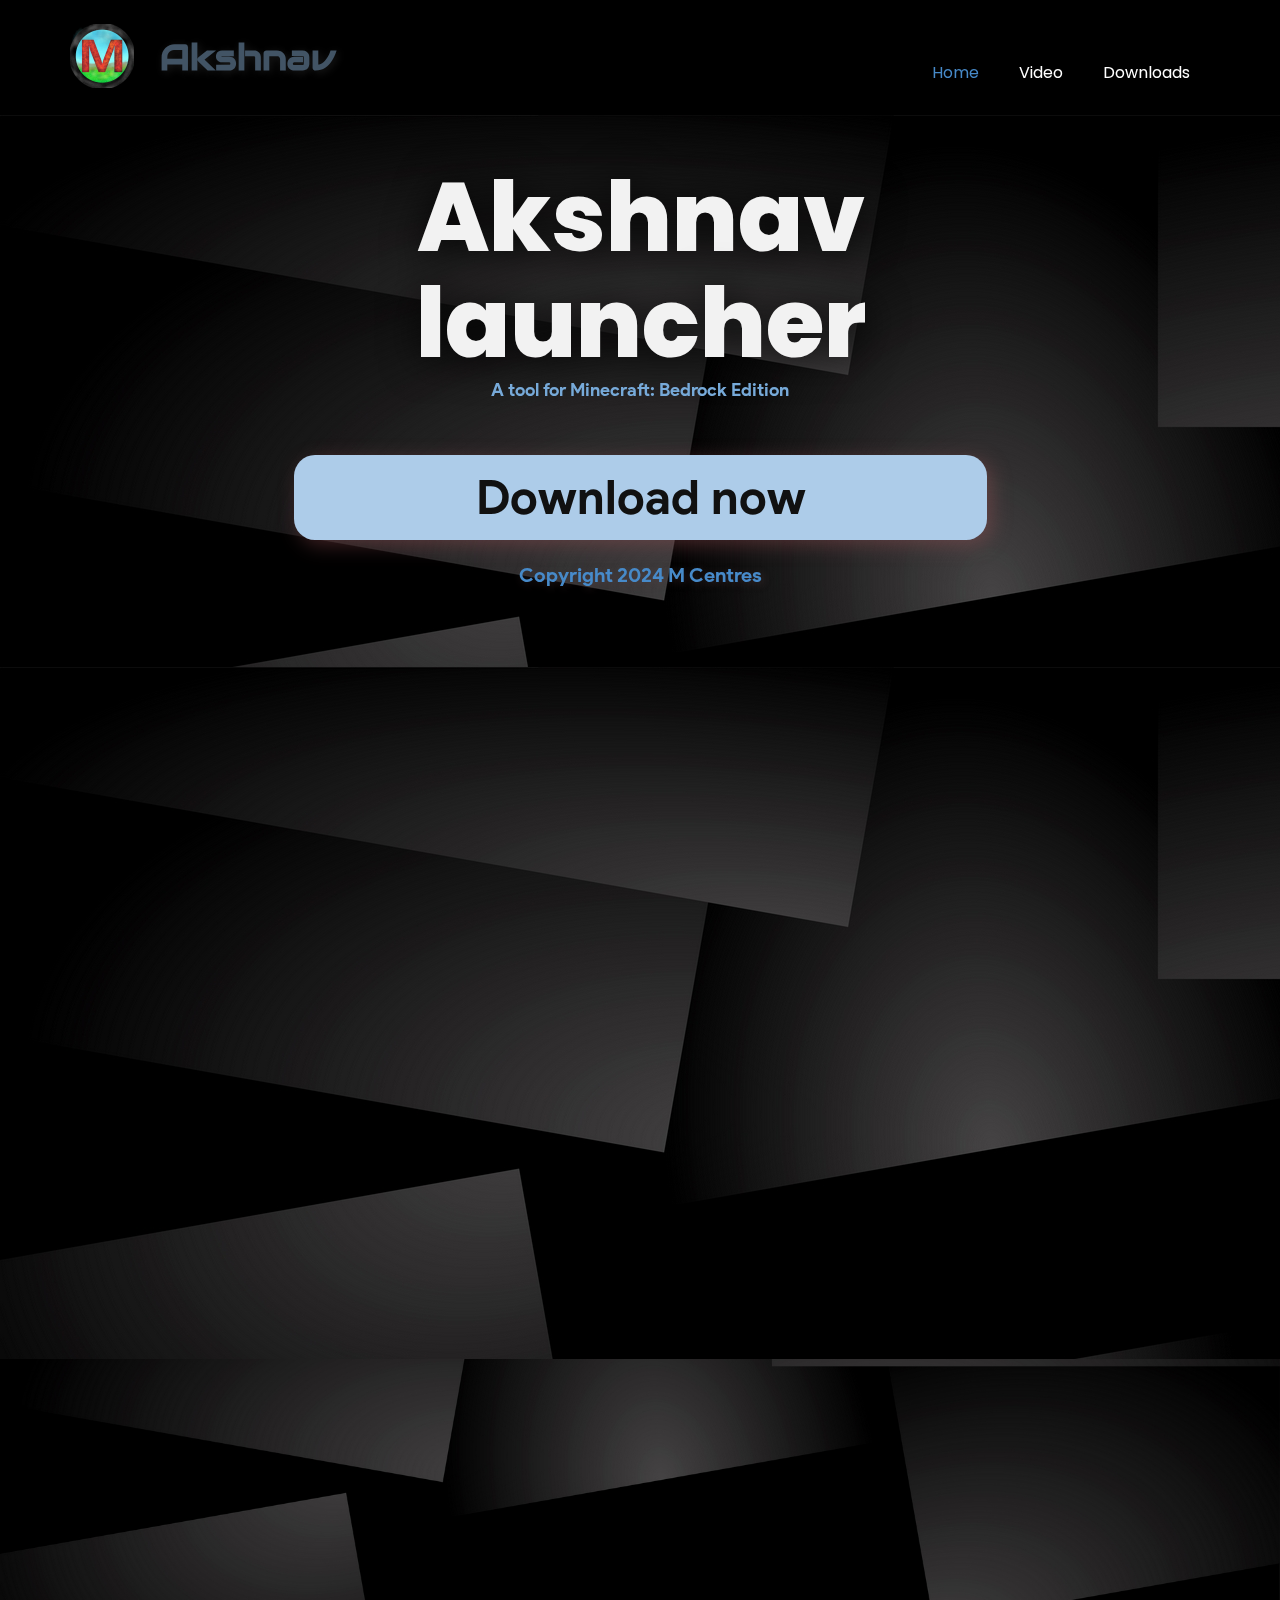
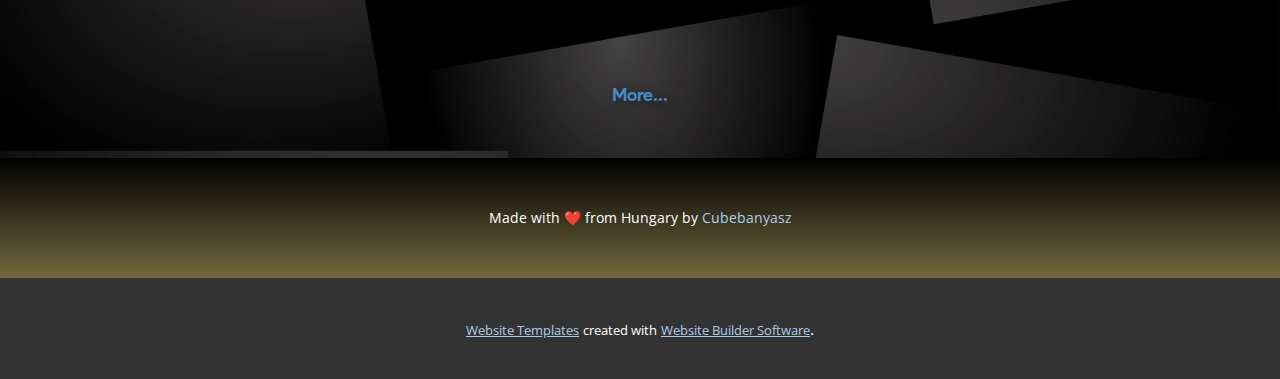
==== Home.html @ bc9ab86b "first commit" ====
<!DOCTYPE html>
<html style="font-size: 16px;" lang="en"><head>
    <meta name="viewport" content="width=device-width, initial-scale=1.0">
    <meta charset="utf-8">
    <meta name="keywords" content="Meet your design team">
    <meta name="description" content="">
    <title>Home</title>
    <link rel="stylesheet" href="nicepage.css" media="screen">
<link rel="stylesheet" href="Home.css" media="screen">
    <script class="u-script" type="text/javascript" src="jquery.js" defer=""></script>
    <script class="u-script" type="text/javascript" src="nicepage.js" defer=""></script>
    <meta name="generator" content="Nicepage 6.5.3, nicepage.com">
    
    <link id="u-theme-google-font" rel="stylesheet" href="https://fonts.googleapis.com/css?family=Roboto:100,100i,300,300i,400,400i,500,500i,700,700i,900,900i|Open+Sans:300,300i,400,400i,500,500i,600,600i,700,700i,800,800i">
    <link id="u-page-google-font" rel="stylesheet" href="https://fonts.googleapis.com/css?family=Poppins:100,100i,200,200i,300,300i,400,400i,500,500i,600,600i,700,700i,800,800i,900,900i|Audiowide:400">
    
    
    
    
    
    
    <script type="application/ld+json">{
		"@context": "http://schema.org",
		"@type": "Organization",
		"name": "",
		"logo": "/images/app-1.png"
}</script>
    <meta name="theme-color" content="#478ac9">
    <meta property="og:title" content="Home">
    <meta property="og:type" content="website">
  <meta data-intl-tel-input-cdn-path="intlTelInput/"></head>
  <body data-path-to-root="/" data-include-products="true" class="u-body u-xl-mode" data-lang="en"><header class="u-black u-clearfix u-header u-sticky u-sticky-7d30 u-header" id="sec-f02a"><div class="u-clearfix u-sheet u-sheet-1">
        <a href="https://akshnav.cubebanyasz.me" class="u-image u-logo u-image-1" data-image-width="256" data-image-height="256" title="Home" rel="nofollow">
          <img src="/images/app-1.png" class="u-logo-image u-logo-image-1">
        </a>
        <h3 class="u-custom-font u-headline u-text u-text-default u-text-palette-1-dark-2 u-text-1" data-animation-name="customAnimationIn" data-animation-duration="1000" data-animation-delay="0">
          <a href="/">Akshnav </a>
        </h3>
        <nav class="u-menu u-menu-one-level u-offcanvas u-menu-1" data-position="Menu">
          <div class="menu-collapse u-custom-font" style="font-size: 1rem; letter-spacing: 0px; font-family: Poppins;">
            <a class="u-button-style u-custom-left-right-menu-spacing u-custom-padding-bottom u-custom-top-bottom-menu-spacing u-nav-link u-text-active-palette-1-base u-text-hover-palette-2-base" href="#">
              <svg class="u-svg-link" viewBox="0 0 24 24"><use xmlns:xlink="http://www.w3.org/1999/xlink" xlink:href="#menu-hamburger"></use></svg>
              <svg class="u-svg-content" version="1.1" id="menu-hamburger" viewBox="0 0 16 16" x="0px" y="0px" xmlns:xlink="http://www.w3.org/1999/xlink" xmlns="http://www.w3.org/2000/svg"><g><rect y="1" width="16" height="2"></rect><rect y="7" width="16" height="2"></rect><rect y="13" width="16" height="2"></rect>
</g></svg>
            </a>
          </div>
          <div class="u-custom-menu u-nav-container">
            <ul class="u-custom-font u-nav u-unstyled u-nav-1"><li class="u-nav-item"><a class="u-button-style u-nav-link u-text-active-palette-1-base u-text-hover-palette-2-base" href="/Home.html" style="padding: 10px 20px;">Home</a>
</li><li class="u-nav-item"><a class="u-button-style u-nav-link u-text-active-palette-1-base u-text-hover-palette-2-base" href="Home/#sec-6ffa" style="padding: 10px 20px;">Video</a>
</li><li class="u-nav-item"><a class="u-button-style u-nav-link u-text-active-palette-1-base u-text-hover-palette-2-base" href="Home/#sec-b356" style="padding: 10px 20px;">Downloads</a>
</li></ul>
          </div>
          <div class="u-custom-menu u-nav-container-collapse">
            <div class="u-black u-container-style u-inner-container-layout u-opacity u-opacity-95 u-sidenav">
              <div class="u-inner-container-layout u-sidenav-overflow">
                <div class="u-menu-close"></div>
                <ul class="u-align-center u-nav u-popupmenu-items u-unstyled u-nav-2"><li class="u-nav-item"><a class="u-button-style u-nav-link" href="/Home.html">Home</a>
</li><li class="u-nav-item"><a class="u-button-style u-nav-link" href="Home/#sec-6ffa">Video</a>
</li><li class="u-nav-item"><a class="u-button-style u-nav-link" href="Home/#sec-b356">Downloads</a>
</li></ul>
              </div>
            </div>
            <div class="u-black u-menu-overlay u-opacity u-opacity-70"></div>
          </div>
        </nav>
      </div></header>
    <section class="u-align-center u-clearfix u-image u-image-tiles u-section-1" id="carousel_1078" data-image-width="7999" data-image-height="5000">
      
      
      <div class="u-clearfix u-sheet u-sheet-1">
        <h2 class="u-custom-font u-text u-text-grey-5 u-text-1" data-animation-name="customAnimationIn" data-animation-duration="1000" data-animation-delay="0">Akshnav launcher </h2>
        <p class="u-align-center u-custom-font u-text u-text-palette-1-light-1 u-text-2" data-animation-name="customAnimationIn" data-animation-duration="1000" data-animation-delay="0">A tool for Minecraft: Bedrock Edition </p>
        <div class="custom-expanded u-align-center u-container-style u-effect-fade u-group u-hover-box u-hover-feature u-palette-1-light-2 u-radius u-shape-round u-group-1" data-href="#" data-animation-name="fadeIn" data-animation-duration="1000" data-animation-delay="0" data-animation-out="1">
          <div class="u-back-slide u-container-layout u-valign-middle u-container-layout-1">
            <h2 class="u-custom-font u-text u-text-default u-text-3" data-animation-name="customAnimationIn" data-animation-duration="1000" data-animation-delay="0">Download now</h2>
          </div>
          <div class="u-black u-container-layout u-opacity u-opacity-25 u-over-slide u-container-layout-2"></div>
        </div>
        <p class="u-custom-font u-text u-text-body-alt-color u-text-4">
          <a class="u-active-none u-border-none u-btn u-button-link u-button-style u-hover-none u-none u-text-palette-1-base u-btn-1" data-href="https://twitter.com/tinedpakgamer/" data-target="_blank" data-animation-name="fadeIn" data-animation-duration="1000" data-animation-delay="0">Copyright 2024 M Centres </a>
        </p>
      </div>
    </section>
    <section class="u-clearfix u-image u-image-tiles u-section-2" id="sec-6ffa" data-image-width="7999" data-image-height="5000">
      
      
      
      <div class="u-clearfix u-sheet u-valign-middle u-sheet-1">
        <h2 class="u-align-center u-custom-font u-hover-feature u-text u-text-palette-1-light-1 u-text-1" data-animation-name="fadeIn" data-animation-duration="1000" data-animation-delay="0" data-animation-out="0">Latest video</h2><span class="u-file-icon u-icon u-icon-rectangle u-text-custom-color-1 u-icon-1" data-animation-name="fadeIn" data-animation-duration="1000" data-animation-delay="0"><img src="/images/711245-8f89947e.png" alt=""></span>
        <div class="u-hover-feature u-shading u-video u-video-contain u-video-1" data-animation-name="customAnimationIn" data-animation-duration="500" data-animation-delay="0" data-animation-direction="" data-animation-out="0">
          <div class="embed-responsive embed-responsive-1">
            <iframe style="position: absolute;top: 0;left: 0;width: 100%;height: 100%;" class="embed-responsive-item" src="https://www.youtube.com/embed/TRhek4XARvc?mute=0&amp;showinfo=0&amp;controls=0&amp;start=0" frameborder="0" allowfullscreen=""></iframe>
          </div>
        </div>
      </div>
    </section>
    <section class="u-clearfix u-image u-section-3" id="sec-b356" data-image-width="7999" data-image-height="5000">
      <div class="u-clearfix u-sheet u-sheet-1">
        <h2 class="u-align-center u-custom-font u-hover-feature u-text u-text-palette-1-light-1 u-text-1" data-animation-name="flipIn" data-animation-duration="1000" data-animation-delay="0" data-animation-out="0" data-animation-direction="X">Downloads</h2>
        <div class="u-expanded-width u-list u-list-1">
          <div class="u-repeater u-repeater-1"></div>
        </div>
        <div class="custom-expanded u-align-center u-container-style u-gradient u-group u-hover-feature u-radius u-shape-round u-group-1" data-href="https://akshnav.cubebanyasz.me/akshnav/akshnav.exe" data-animation-name="fadeIn" data-animation-duration="1000" data-animation-delay="0" data-animation-out="0" rel="nofollow">
          <div class="u-container-layout u-valign-middle u-container-layout-1">
            <h2 class="u-custom-font u-text u-text-default u-text-2" data-animation-name="customAnimationIn" data-animation-duration="1000" data-animation-delay="0" data-animation-out="0">Download</h2>
          </div>
        </div>
        <p class="u-align-center u-custom-font u-text u-text-custom-color-1 u-text-3">
          <a class="u-active-none u-border-none u-btn u-button-link u-button-style u-dialog-link u-hover-none u-none u-text-palette-1-base u-btn-1" data-href="#sec-3221">More...</a>
        </p>
      </div>
      
      
    </section>
    
    
    
    
    <footer class="u-align-center u-clearfix u-footer u-gradient u-footer" id="sec-a5d3"><div class="u-clearfix u-sheet u-valign-middle u-sheet-1">
        <p class="u-small-text u-text u-text-variant u-text-1">
          <span class="u-text-body-alt-color">Made with ❤️ from Hungary by</span>
          <a href="cubebanyasz.me" class="u-active-none u-border-none u-btn u-button-link u-button-style u-hover-none u-none u-text-palette-1-light-2 u-btn-1" target="_blank">Cubebanyasz </a>
        </p>
      </div></footer>
    <section class="u-backlink u-clearfix u-grey-80">
      <a class="u-link" href="https://nicepage.com/website-templates" target="_blank">
        <span>Website Templates</span>
      </a>
      <p class="u-text">
        <span>created with</span>
      </p>
      <a class="u-link" href="" target="_blank">
        <span>Website Builder Software</span>
      </a>. 
    </section><span style="height: 64px; width: 64px; margin-left: 0px; margin-right: auto; margin-top: 0px; background-image: linear-gradient(#adcce9, #db545a); right: 20px; bottom: 20px; padding: 14px; box-shadow: 5px 5px 20px 0 rgba(0,0,0,0.4); --radius:15px;" class="u-back-to-top u-gradient u-hidden-sm u-icon u-icon-rounded u-opacity u-opacity-75 u-radius u-text-palette-1-dark-3" data-href="#">
        <svg class="u-svg-link" preserveAspectRatio="xMidYMin slice" viewBox="0 0 551.13 551.13"><use xmlns:xlink="http://www.w3.org/1999/xlink" xlink:href="#svg-1d98"></use></svg>
        <svg class="u-svg-content" enable-background="new 0 0 551.13 551.13" viewBox="0 0 551.13 551.13" xmlns="http://www.w3.org/2000/svg" id="svg-1d98"><path d="m275.565 189.451 223.897 223.897h51.668l-275.565-275.565-275.565 275.565h51.668z"></path></svg>
    </span>
  <section class="u-black u-clearfix u-container-style u-dialog-block u-opacity u-opacity-70 u-dialog-section-7" id="sec-3221">
      <div class="u-container-style u-dialog u-gradient u-radius u-shape-round u-dialog-1">
        <div class="u-container-layout u-container-layout-1">
          <h2 class="u-custom-font u-text u-text-palette-1-light-3 u-text-1" data-animation-name="fadeIn" data-animation-duration="1000" data-animation-delay="0">More downloads on:</h2><span class="u-file-icon u-icon u-icon-1" data-href="https://github.com/misike12/misike12.github.io" data-target="_blank" rel="nofollow" data-animation-name="fadeIn" data-animation-duration="1000" data-animation-delay="0"><img src="/images/270798.png" alt=""></span><span class="u-file-icon u-icon u-icon-2" data-href="https://discord.com/invite/DBgqkGsEFa " data-target="_blank" rel="nofollow" data-animation-name="fadeIn" data-animation-duration="1000" data-animation-delay="0"><img src="/images/5968756.png" alt=""></span><span class="u-file-icon u-icon u-text-palette-1-base u-icon-3" data-href="https://twitter.com/tinedpakgamer/" data-target="_blank" rel="nofollow" data-animation-name="fadeIn" data-animation-duration="1000" data-animation-delay="0"><img src="/images/5968958-2f6235b1.png" alt=""></span>
        </div><button class="u-dialog-close-button u-file-icon u-icon u-text-palette-1-light-1 u-icon-4"><img src="/images/5264104-6bb0cfde.png" alt=""></button>
      </div>
    </section><style>.u-dialog-section-7 .u-dialog-1 {
  width: 800px;
  min-height: 200px;
  height: auto;
  background-image: linear-gradient(to right, black, #292e33);
  --radius: 21px;
  box-shadow: 2px 2px 40px 7px rgba(0,0,0,1);
  margin: 284px auto 60px;
}

.u-dialog-section-7 .u-container-layout-1 {
  padding: 30px;
}

.u-dialog-section-7 .u-text-1 {
  font-family: Poppins;
  width: 483px;
  margin: 0 auto;
}

.u-dialog-section-7 .u-icon-1 {
  width: 64px;
  height: 64px;
  margin: 18px auto 0 151px;
}

.u-dialog-section-7 .u-icon-2 {
  width: 64px;
  height: 64px;
  margin: -64px 151px 0 auto;
}

.u-dialog-section-7 .u-icon-3 {
  width: 64px;
  height: 64px;
  margin: -64px auto 0;
}

.u-dialog-section-7 .u-icon-4 {
  width: 20px;
  height: 20px;
}

@media (max-width: 1199px) {
  .u-dialog-section-7 .u-icon-1 {
    margin-left: 151px;
  }

  .u-dialog-section-7 .u-icon-2 {
    margin-right: 151px;
  }
}

@media (max-width: 991px) {
  .u-dialog-section-7 .u-dialog-1 {
    width: 720px;
  }
}

@media (max-width: 767px) {
  .u-dialog-section-7 .u-dialog-1 {
    width: 540px;
  }

  .u-dialog-section-7 .u-container-layout-1 {
    padding-left: 10px;
    padding-right: 10px;
  }
}

@media (max-width: 575px) {
  .u-dialog-section-7 .u-dialog-1 {
    width: 340px;
  }

  .u-dialog-section-7 .u-text-1 {
    width: 320px;
  }

  .u-dialog-section-7 .u-icon-1 {
    margin-left: 93px;
  }

  .u-dialog-section-7 .u-icon-2 {
    margin-right: 93px;
  }
}</style>
</body></html>
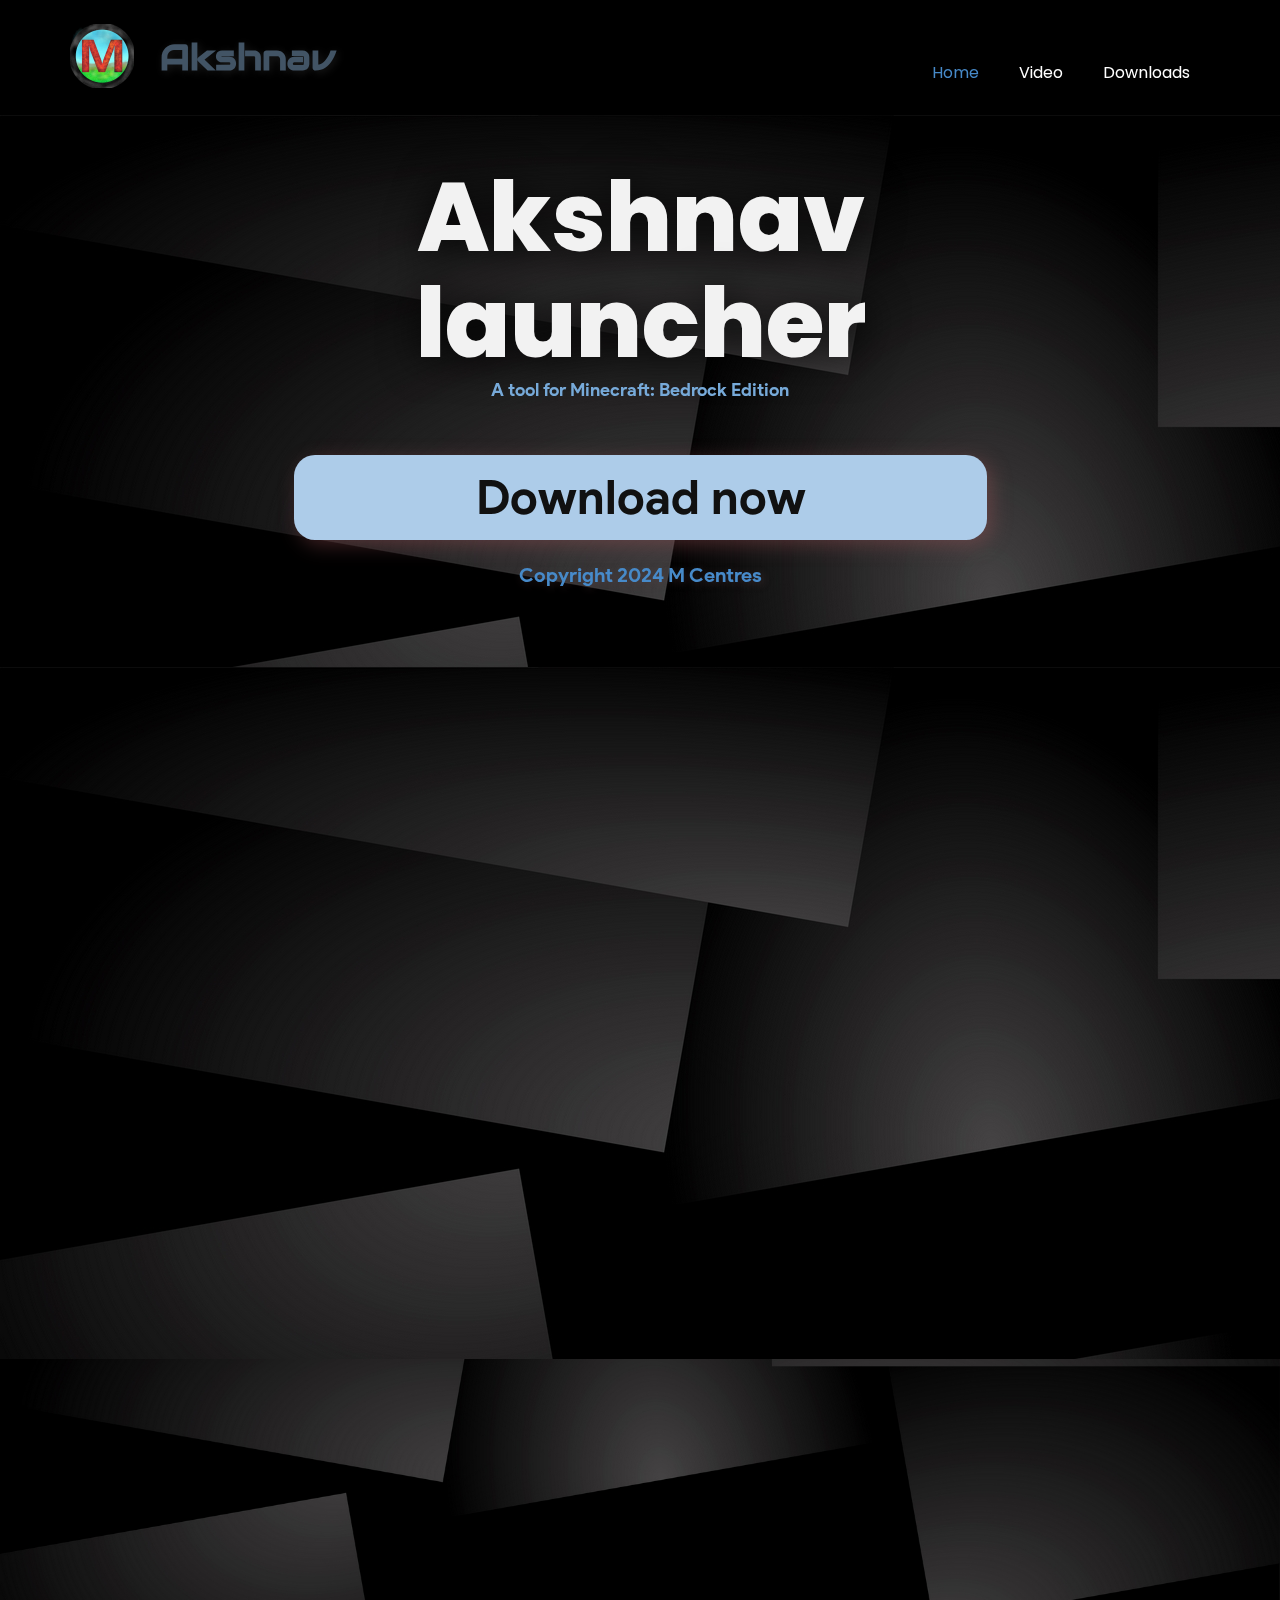
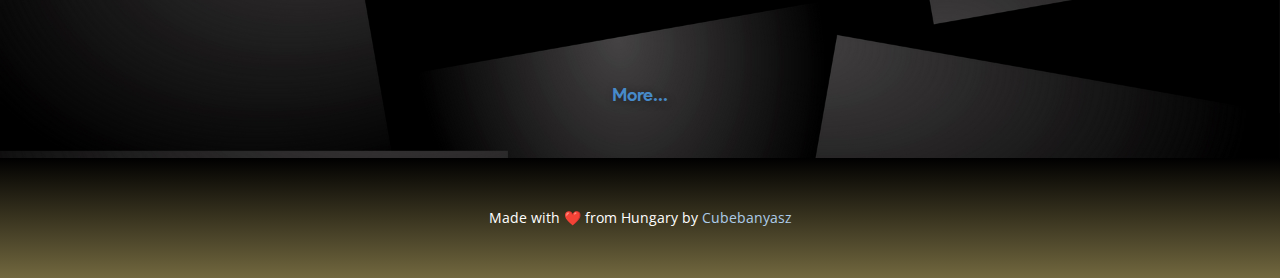
==== commit 061e8049: "rremoved vatermark" ====
--- a/Home.html
+++ b/Home.html
@@ -122,16 +122,6 @@
           <a href="cubebanyasz.me" class="u-active-none u-border-none u-btn u-button-link u-button-style u-hover-none u-none u-text-palette-1-light-2 u-btn-1" target="_blank">Cubebanyasz </a>
         </p>
       </div></footer>
-    <section class="u-backlink u-clearfix u-grey-80">
-      <a class="u-link" href="https://nicepage.com/website-templates" target="_blank">
-        <span>Website Templates</span>
-      </a>
-      <p class="u-text">
-        <span>created with</span>
-      </p>
-      <a class="u-link" href="" target="_blank">
-        <span>Website Builder Software</span>
-      </a>. 
     </section><span style="height: 64px; width: 64px; margin-left: 0px; margin-right: auto; margin-top: 0px; background-image: linear-gradient(#adcce9, #db545a); right: 20px; bottom: 20px; padding: 14px; box-shadow: 5px 5px 20px 0 rgba(0,0,0,0.4); --radius:15px;" class="u-back-to-top u-gradient u-hidden-sm u-icon u-icon-rounded u-opacity u-opacity-75 u-radius u-text-palette-1-dark-3" data-href="#">
         <svg class="u-svg-link" preserveAspectRatio="xMidYMin slice" viewBox="0 0 551.13 551.13"><use xmlns:xlink="http://www.w3.org/1999/xlink" xlink:href="#svg-1d98"></use></svg>
         <svg class="u-svg-content" enable-background="new 0 0 551.13 551.13" viewBox="0 0 551.13 551.13" xmlns="http://www.w3.org/2000/svg" id="svg-1d98"><path d="m275.565 189.451 223.897 223.897h51.668l-275.565-275.565-275.565 275.565h51.668z"></path></svg>
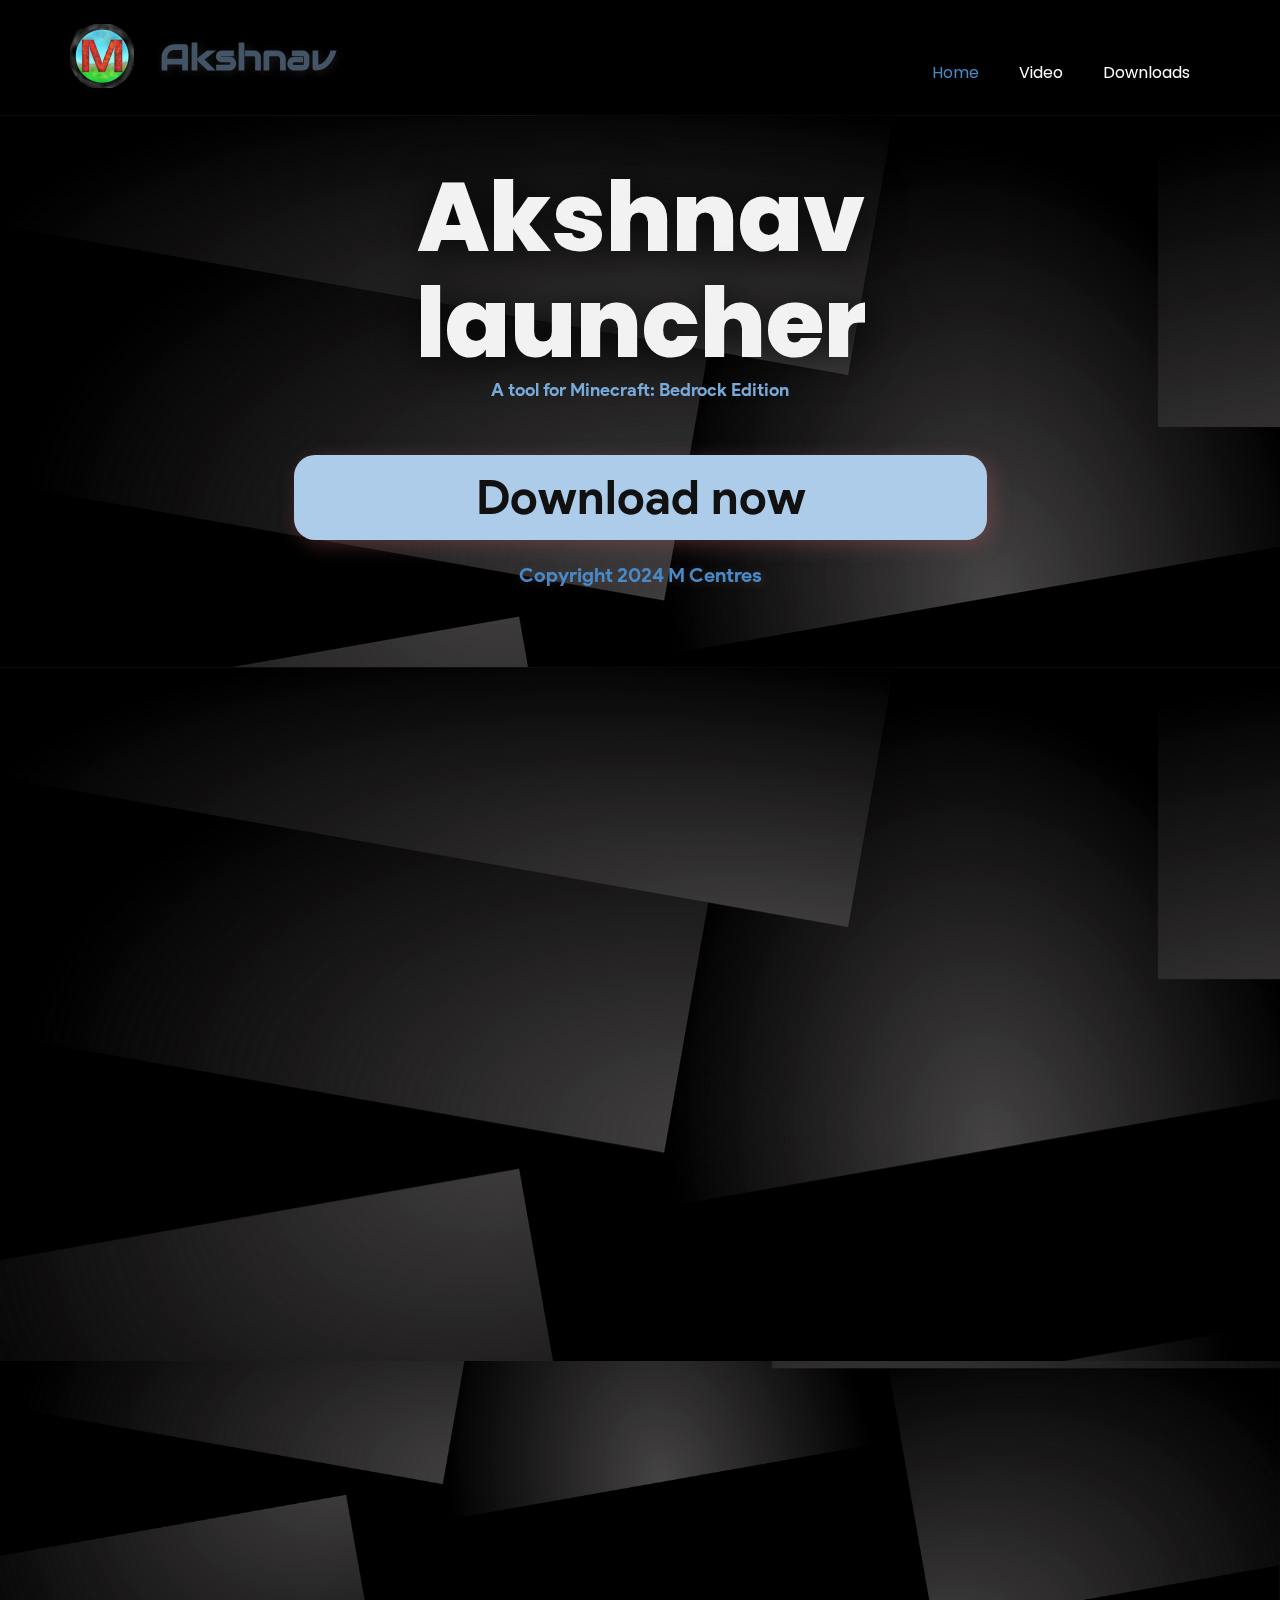
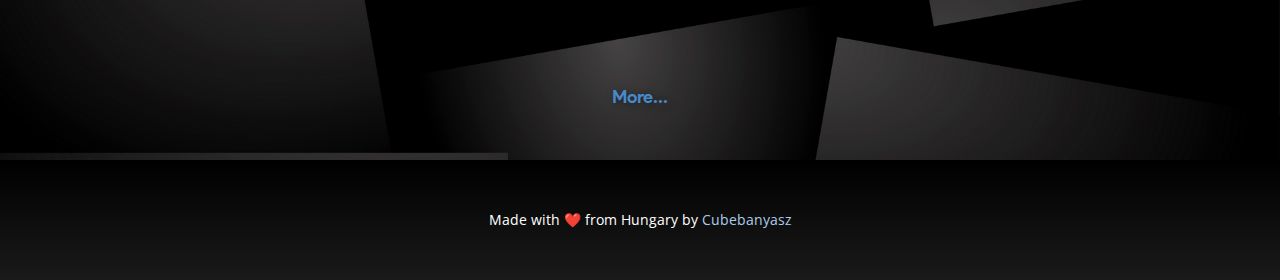
==== commit b2041fd2: "updated design" ====
--- a/Home.html
+++ b/Home.html
@@ -2,14 +2,19 @@
 <html style="font-size: 16px;" lang="en"><head>
     <meta name="viewport" content="width=device-width, initial-scale=1.0">
     <meta charset="utf-8">
-    <meta name="keywords" content="Meet your design team">
-    <meta name="description" content="">
-    <title>Home</title>
+    <meta name="keywords" content="nigger, minecraft, free, bedrock, crack, hack, mod">
+    <meta name="description" content="A tool for Minecraft: Bedrock Edition">
+    <meta name="robots" content="noindex">
+    <title>Akshnav launcher</title>
     <link rel="stylesheet" href="nicepage.css" media="screen">
 <link rel="stylesheet" href="Home.css" media="screen">
     <script class="u-script" type="text/javascript" src="jquery.js" defer=""></script>
     <script class="u-script" type="text/javascript" src="nicepage.js" defer=""></script>
     <meta name="generator" content="Nicepage 6.5.3, nicepage.com">
+    <meta property="og:title" content="Akshnav launcher">
+    <meta property="og:description" content="A free and not open source program for Minecraft: Bedrock Edition">
+    <meta property="og:image" content="/images/133837538_49d0fbcd-b7de-448c-bb6f-cfb2d358e886.jpg">
+    <meta property="og:url" content="akshnav.cubebanyasz.me">
     
     <link id="u-theme-google-font" rel="stylesheet" href="https://fonts.googleapis.com/css?family=Roboto:100,100i,300,300i,400,400i,500,500i,700,700i,900,900i|Open+Sans:300,300i,400,400i,500,500i,600,600i,700,700i,800,800i">
     <link id="u-page-google-font" rel="stylesheet" href="https://fonts.googleapis.com/css?family=Poppins:100,100i,200,200i,300,300i,400,400i,500,500i,600,600i,700,700i,800,800i,900,900i|Audiowide:400">
@@ -22,14 +27,13 @@
     <script type="application/ld+json">{
 		"@context": "http://schema.org",
 		"@type": "Organization",
-		"name": "",
+		"name": "Site1",
 		"logo": "/images/app-1.png"
 }</script>
     <meta name="theme-color" content="#478ac9">
-    <meta property="og:title" content="Home">
     <meta property="og:type" content="website">
   <meta data-intl-tel-input-cdn-path="intlTelInput/"></head>
-  <body data-path-to-root="/" data-include-products="true" class="u-body u-xl-mode" data-lang="en"><header class="u-black u-clearfix u-header u-sticky u-sticky-7d30 u-header" id="sec-f02a"><div class="u-clearfix u-sheet u-sheet-1">
+  <body data-path-to-root="/" data-include-products="true" class="u-body u-xl-mode" data-lang="en" style="background-position: 50% 50%; background-image: url(&quot;/images/133837538_49d0fbcd-b7de-448c-bb6f-cfb2d358e886.jpg?rand=1e4c&quot;);"><header class="u-black u-clearfix u-header u-sticky u-sticky-7d30 u-header" id="sec-f02a"><div class="u-clearfix u-sheet u-sheet-1">
         <a href="https://akshnav.cubebanyasz.me" class="u-image u-logo u-image-1" data-image-width="256" data-image-height="256" title="Home" rel="nofollow">
           <img src="/images/app-1.png" class="u-logo-image u-logo-image-1">
         </a>
@@ -85,8 +89,8 @@
       
       
       
-      <div class="u-clearfix u-sheet u-valign-middle u-sheet-1">
-        <h2 class="u-align-center u-custom-font u-hover-feature u-text u-text-palette-1-light-1 u-text-1" data-animation-name="fadeIn" data-animation-duration="1000" data-animation-delay="0" data-animation-out="0">Latest video</h2><span class="u-file-icon u-icon u-icon-rectangle u-text-custom-color-1 u-icon-1" data-animation-name="fadeIn" data-animation-duration="1000" data-animation-delay="0"><img src="/images/711245-8f89947e.png" alt=""></span>
+      <div class="u-clearfix u-sheet u-sheet-1">
+        <h2 class="u-align-center u-custom-font u-hover-feature u-text u-text-palette-1-light-1 u-text-1" data-animation-name="fadeIn" data-animation-duration="1000" data-animation-delay="0" data-animation-out="0">Latest video</h2>
         <div class="u-hover-feature u-shading u-video u-video-contain u-video-1" data-animation-name="customAnimationIn" data-animation-duration="500" data-animation-delay="0" data-animation-direction="" data-animation-out="0">
           <div class="embed-responsive embed-responsive-1">
             <iframe style="position: absolute;top: 0;left: 0;width: 100%;height: 100%;" class="embed-responsive-item" src="https://www.youtube.com/embed/TRhek4XARvc?mute=0&amp;showinfo=0&amp;controls=0&amp;start=0" frameborder="0" allowfullscreen=""></iframe>
--- a/nicepage.css
+++ b/nicepage.css
@@ -42487,6 +42487,11 @@
         
         
         
+        
+        
+        
+        
+        
         }
 
         /** common-rules **/
@@ -42619,6 +42624,14 @@
         margin-top: 20px;
         margin-bottom: 20px;
         line-height: 1.6;
+        }
+        .u-body
+        {
+        background-image: url("/images/default-image.jpg");
+        background-size: contain;
+        background-position: 50% 50%;
+        background-repeat: no-repeat;
+        background-attachment: scroll;
         }
         .u-input
         {
@@ -43006,7 +43019,7 @@
 
 
  .u-footer {
-  background-image: linear-gradient(black, #72683f);
+  background-image: linear-gradient(black, #1a1a1a);
 }
 
 .u-footer .u-sheet-1 {
--- a/Home.css
+++ b/Home.css
@@ -1,5 +1,5 @@
  .u-section-1 {
-  background-image: url("/images/133837538_49d0fbcd-b7de-448c-bb6f-cfb2d358e886.jpg");
+  background-image: url("/images/133837538_49d0fbcd-b7de-448c-bb6f-cfb2d358e886.jpg?rand=51bf");
   background-position: 50% 50%;
 }
 
@@ -248,7 +248,7 @@
 .u-container-layout.hover .u-block-c516-24:not([data-block-selected]):not([data-cell-selected]) {
   transform: rotate(0deg) scale(1) translateX(0px) translateY(0px) !important;
 } .u-section-2 {
-  background-image: url("/images/133837538_49d0fbcd-b7de-448c-bb6f-cfb2d358e886.jpg");
+  background-image: url("/images/133837538_49d0fbcd-b7de-448c-bb6f-cfb2d358e886.jpg?rand=02fa");
   background-position: 50% 50%;
 }
 
@@ -257,18 +257,11 @@
 }
 
 .u-section-2 .u-text-1 {
-  width: 395px;
   transition-duration: 0.5s;
   font-family: Poppins;
+  width: 394px;
   font-weight: 700;
-  margin: 0 373px;
-}
-
-.u-section-2 .u-icon-1 {
-  width: 64px;
-  height: 64px;
-  margin: -58px 341px 0 auto;
-  padding: 6px;
+  margin: 3px auto 0;
 }
 
 .u-section-2 .u-video-1 {
@@ -282,7 +275,7 @@
   transition-duration: 0.5s;
   box-shadow: 2px 0 0px 0 rgba(0,0,0,0);
   filter: brightness(0.85);
-  margin: 19px auto -6px;
+  margin: 25px auto -3px;
 }
 
 .u-section-2 .embed-responsive-1 {
@@ -295,13 +288,7 @@
   }
 
   .u-section-2 .u-text-1 {
-    margin-top: 60px;
-    margin-left: 273px;
-    margin-right: 273px;
-  }
-
-  .u-section-2 .u-icon-1 {
-    margin-right: 281px;
+    width: 395px;
   }
 
   .u-section-2 .u-video-1 {
@@ -315,15 +302,6 @@
     min-height: 952px;
   }
 
-  .u-section-2 .u-text-1 {
-    margin-left: 163px;
-    margin-right: 163px;
-  }
-
-  .u-section-2 .u-icon-1 {
-    margin-right: 215px;
-  }
-
   .u-section-2 .u-video-1 {
     width: 720px;
     height: 405px;
@@ -335,15 +313,6 @@
     min-height: 829px;
   }
 
-  .u-section-2 .u-text-1 {
-    margin-left: 73px;
-    margin-right: 73px;
-  }
-
-  .u-section-2 .u-icon-1 {
-    margin-right: 161px;
-  }
-
   .u-section-2 .u-video-1 {
     width: 540px;
     height: 304px;
@@ -357,12 +326,6 @@
 
   .u-section-2 .u-text-1 {
     width: 340px;
-    margin-left: 0;
-    margin-right: 0;
-  }
-
-  .u-section-2 .u-icon-1 {
-    margin-right: 101px;
   }
 
   .u-section-2 .u-video-1 {
@@ -448,7 +411,7 @@
 .u-section-2 .u-text-1.u-text-1.u-text-1.hover {
   font-weight: 700 !important;
 } .u-section-3 {
-  background-image: url("/images/133837538_49d0fbcd-b7de-448c-bb6f-cfb2d358e886.jpg");
+  background-image: url("/images/133837538_49d0fbcd-b7de-448c-bb6f-cfb2d358e886.jpg?rand=02fa");
   background-position: 50% 50%;
 }
 
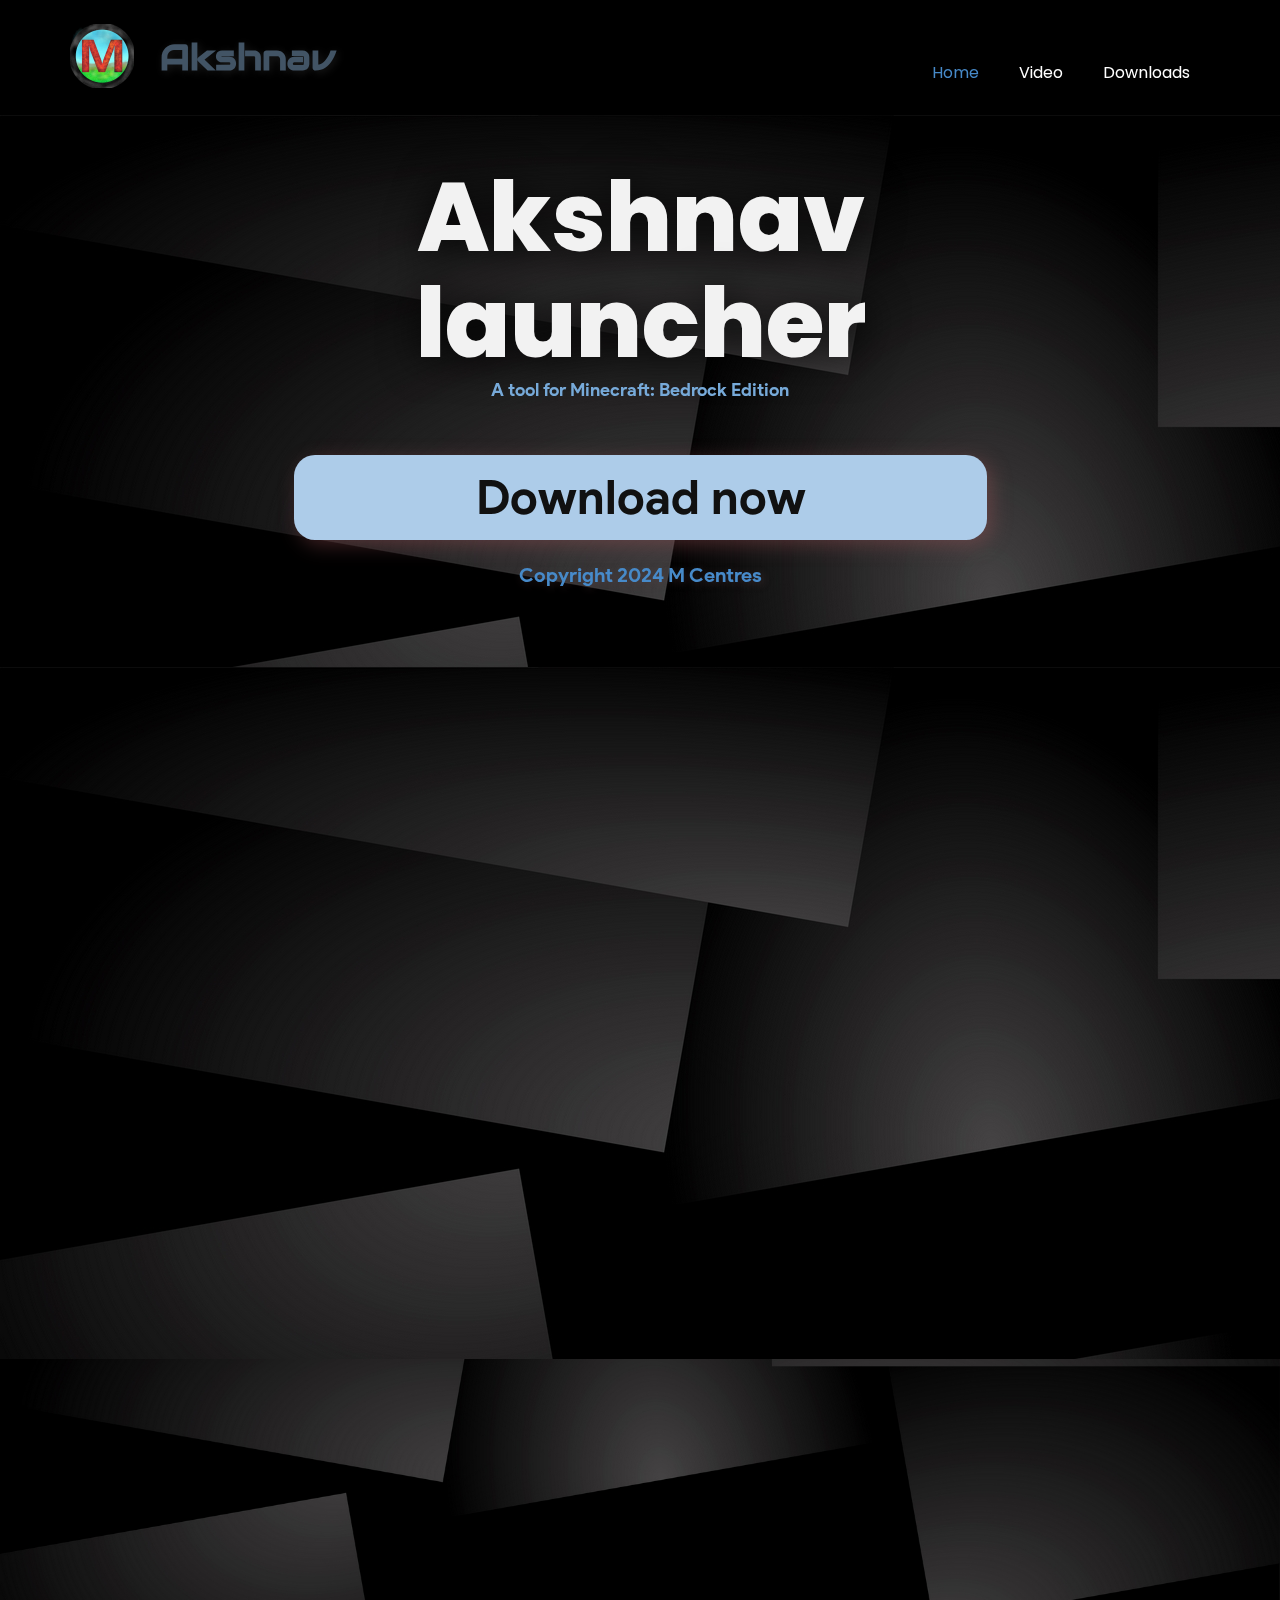
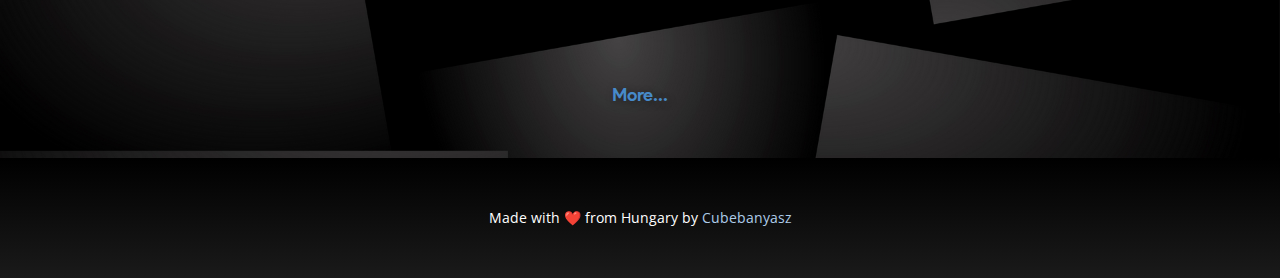
==== commit 177d9765: "fixed image bug" ====
--- a/Home.html
+++ b/Home.html
@@ -123,7 +123,7 @@
     <footer class="u-align-center u-clearfix u-footer u-gradient u-footer" id="sec-a5d3"><div class="u-clearfix u-sheet u-valign-middle u-sheet-1">
         <p class="u-small-text u-text u-text-variant u-text-1">
           <span class="u-text-body-alt-color">Made with ❤️ from Hungary by</span>
-          <a href="cubebanyasz.me" class="u-active-none u-border-none u-btn u-button-link u-button-style u-hover-none u-none u-text-palette-1-light-2 u-btn-1" target="_blank">Cubebanyasz </a>
+          <a href="https://cubebanyasz.me" class="u-active-none u-border-none u-btn u-button-link u-button-style u-hover-none u-none u-text-palette-1-light-2 u-btn-1" target="_blank">Cubebanyasz </a>
         </p>
       </div></footer>
     </section><span style="height: 64px; width: 64px; margin-left: 0px; margin-right: auto; margin-top: 0px; background-image: linear-gradient(#adcce9, #db545a); right: 20px; bottom: 20px; padding: 14px; box-shadow: 5px 5px 20px 0 rgba(0,0,0,0.4); --radius:15px;" class="u-back-to-top u-gradient u-hidden-sm u-icon u-icon-rounded u-opacity u-opacity-75 u-radius u-text-palette-1-dark-3" data-href="#">
--- a/Home.css
+++ b/Home.css
@@ -261,7 +261,7 @@
   font-family: Poppins;
   width: 394px;
   font-weight: 700;
-  margin: 3px auto 0;
+  margin: 0 auto;
 }
 
 .u-section-2 .u-video-1 {
